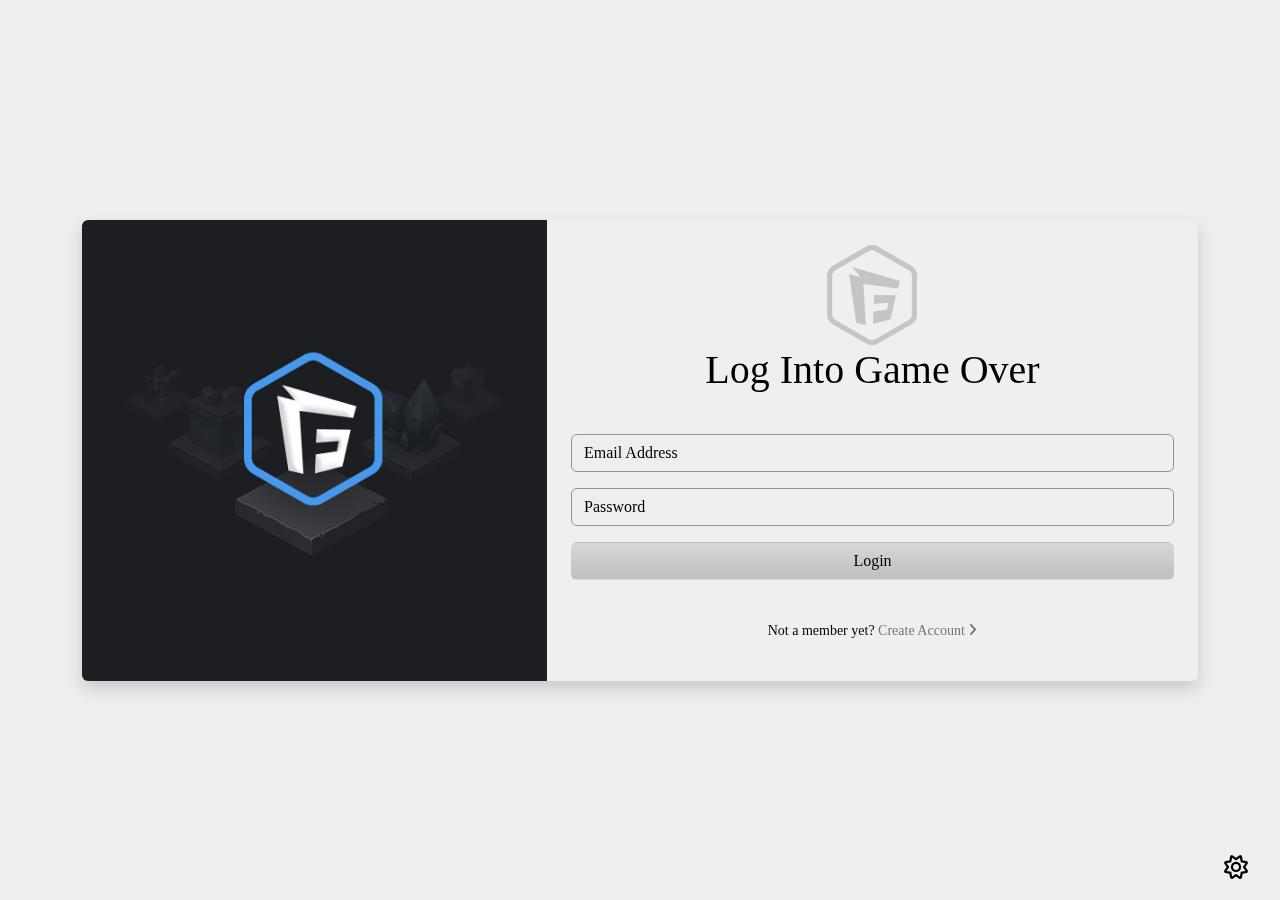
==== index.html @ 7eb98bf7 "html done" ====
<!DOCTYPE html>
<html lang="en" dir="ltr" data-theme="light">
  <head>
    <meta charset="UTF-8" />
    <meta name="viewport" content="width=device-width, initial-scale=1.0" />
    <meta http-equiv="X-UA-Compatible" content="ie=edge" />
    <meta name="description" content="Games website" />
    <meta name="keywords" content="Game Over , موقع العاب" />
    <meta name="author" content="Omar Samir" />
    <title>Login</title>
    <link rel="stylesheet" href="CSS/all.min.css" />
    <link rel="stylesheet" href="CSS/bootstrap.min.css" />
    <link rel="stylesheet" href="CSS/style.css" />
  </head>
  <body>
    <span class="position-fixed bottom-0 end-0 m-3 z-3">
      <i role="button" id="mode" class="fa-regular fa-sun fa-xl p-3"></i>
    </span>

    <main class="container login min-vh-100 hstack">
        <section class="login-area shadow w-100 rounded overflow-hidden">
           <div class="row g-0">
              <div class="col-lg-5 d-none d-md-block">
                 <div class="image"></div>
              </div>
              <div class="col-lg-7">
                 <div class="p-4">
                    <header class="text-center">
                       <img src="./assets/images/logo-sm.png" alt="game over logo" />
                       <h1>Log Into Game Over</h1>
                    </header>

                    <form class="row g-3 my-4" id="login">
                       <div class="col-12">
                          <div class="form-data">
                             <input type="email" id="email" class="form-control" placeholder="Email Address" />
                             <ul class="alert alert-danger p-0 invalid-feedback">
                                <li>Email Is Required</li>
                                <li>InValid Email Format</li>
                             </ul>
                          </div>
                       </div>
                       <div class="col-12">
                          <div class="form-data">
                             <input type="password" id="password" class="form-control" placeholder="Password" />
                             <ul class="alert alert-danger p-0 invalid-feedback">
                                <li>Password Is Required</li>
                                <li>Minimum eight characters, at least one letter and one number</li>
                             </ul>
                          </div>
                       </div>

                       <div class="col-12">
                          <button type="submit" class="btn w-100 main-btn" id="btnLogin">Login</button>
                          <p id="msg" class="text-center"></p>
                       </div>
                    </form>

                    <footer>
                       <p class="text-center small">
                          Not a member yet?
                          <a href="./register.html" class="link-secondary text-decoration-none" role="button"
                             >Create Account <i class="fa-solid fa-angle-right"></i
                          ></a>
                       </p>
                    </footer>
                 </div>
              </div>
           </div>
        </section>
     </main>
    <script src="JS/bootstrap.bundle.min.js"></script>
    <script src="JS/index.js"></script>
  </body>
</html>
---- CSS/style.css ----
/***** theme customize *****/
:root{
    --game-color: #4899EB;
}
[data-theme="dark"] {
    --main-color: #272b30;
    --second-color: #32383e;
    --color-text: #fff;
    --btn-main-color: #272729;
 }
 
 [data-theme="light"] {
    --main-color: #eeeeee;
    --second-color: #909396;
    --color-text: #000;
    --btn-main-color: linear-gradient(rgb(0 0 0 / 0.1), rgb(0 0 0 / 0.2));
 }
 
 .main-btn {
    background: var(--btn-main-color);
    color: var(--color-text);
 }
 
 .main-btn:hover {
    background-color:  var(--game-color);
 }
 
 .form-control,
 .form-control:focus {
    background-color: var(--main-color);
    color: var(--color-text);
    border-color: var(--second-color);
    
 }
 .form-control:focus-within {   
    border-color: var(--game-color);
    box-shadow: inset 0 1px 1px rgba(0, 0, 0, 0.075), 0 0 8px var(--game-color);
  }
 
 .form-control::placeholder {
    color: var(--color-text);
 }
 
 .badge-color {
    background-color: var(--second-color);
 }
 
 /***** End theme customize *****/
 
 /***** Global *****/
 @import url("https://fonts.googleapis.com/css2?family=Nerko+One&display=swap");
 @import url("https://fonts.googleapis.com/css2?family=Comfortaa:wght@300;500;700&display=swap");
 
 * {
    transition: background-color 0.5s, color 0.2s;
 }
 
 body {
    font-family: "Comfortaa", cursive;
    min-height: 100%;
    min-width: 100%;
    background-color: var(--main-color);
    color: var(--color-text);
 }
 
 h1,
 h2,
 h3,
 h4,
 h5,
 h6 {
    font-family: "Nerko One", cursive;
    color: var(--color-text) !important;
 }
 
 a,
 p,
 span {
    color: inherit !important;
 }
 
 ul {
    list-style-position: inside;
 }
 
 input[type="number"]::-webkit-inner-spin-button,
 input[type="number"]::-webkit-outer-spin-button {
    appearance: none;
    display: none;
 }
 
 .login .login-area,
 .register .register-area {
    background-color: rgb(255 255 255 / 0.1);
    backdrop-filter: blur(5px);
 }
 
 .nav-bg {
    background-color: var(--main-color);
 }
 
 .nav-item .nav-link.active,
 .nav-item .nav-link:hover {
    color: var(--game-color) !important;
    transition: color 0.5s;
 }

 .logout .nav-link:hover{
    color: #ff0000 !important;
    transition: color 0.5s;
 }
 
 ::-webkit-scrollbar {
    width: 0.625rem;
 }
 
 ::-webkit-scrollbar-track {
    background-color: var(--second-color);
 }
 
 ::-webkit-scrollbar-thumb {
    background-color: var(--main-color);
    border-radius: 50px;
    box-shadow: 0 0 5px rgb(0 0 0 / 0.5) inset;
 }
 /***** End Global *****/
 
 /***** Login *****/
 .login .image {
    background: url("../assets/images/login.jpg") center / cover no-repeat;
    min-height: 100%;
 }
 /***** End Login *****/
 
 /***** Register *****/
 
 .register .image {
    background: url("../assets/images/register.jpg") center / cover no-repeat;
    min-height: 100%;
 }
 /***** End Register *****/
 
 /***** Home *****/
 .home .card {
    filter: grayscale(0.7);
    transition: transform 0.5s, filter 0.5s 0.1s;
 }
 
 .home .card:hover {
    transform: scale(1.05);
    filter: grayscale(0);
 }
 /***** End Home *****/
 
 /***** Details *****/
 .details {
    background-color: #272729be;
 
    backdrop-filter: blur(4px);
 }
 /***** End Details *****/
 
 /***** Loader *****/
 .loading {
    position: fixed;
    z-index: 9999;
    inset: 0;
    background-color: #272b30e3;
    display: flex;
    justify-content: center;
    align-items: center;
 }
 .loader {
    width: 100px;
    height: 100px;
    border-radius: 50%;
    display: inline-block;
    border-top: 4px solid #fff;
    border-right: 4px solid transparent;
    box-sizing: border-box;
    animation: rotation 1s linear infinite;
    position: relative;
 }
 .loader::after {
    content: "";
    box-sizing: border-box;
    position: absolute;
    left: 0;
    top: 0;
    width: 100px;
    height: 100px;
    border-radius: 50%;
    border-left: 4px solid var(--game-color);
    border-bottom: 4px solid transparent;
    animation: rotation 0.5s linear infinite reverse;
 }
 @keyframes rotation {
    0% {
       transform: rotate(0deg);
    }
    100% {
       transform: rotate(360deg);
    }
 }
 /***** End Loader *****/
 
 .breadcrumb-item + .breadcrumb-item::before {
    color: var(--color-text);
 }
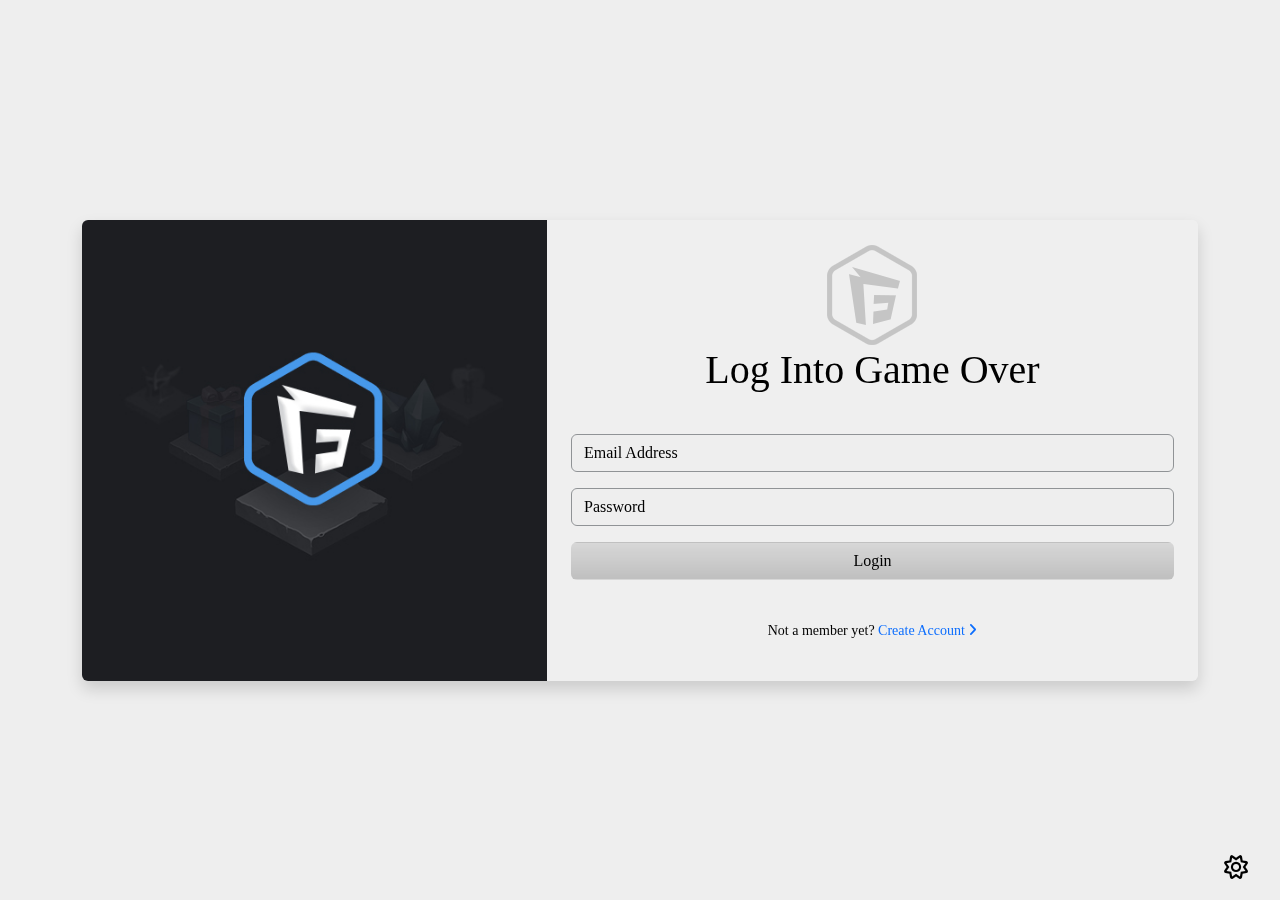
==== commit b09d541e: "register + login api done" ====
--- a/index.html
+++ b/index.html
@@ -34,32 +34,31 @@
                        <div class="col-12">
                           <div class="form-data">
                              <input type="email" id="email" class="form-control" placeholder="Email Address" />
-                             <ul class="alert alert-danger p-0 invalid-feedback">
-                                <li>Email Is Required</li>
-                                <li>InValid Email Format</li>
+                             <ul class="alert alert-danger p-2 invalid-feedback">
+                                <li>Email Is Required.</li>
+                                <li>Invalid Email Format.</li>
                              </ul>
                           </div>
                        </div>
                        <div class="col-12">
                           <div class="form-data">
                              <input type="password" id="password" class="form-control" placeholder="Password" />
-                             <ul class="alert alert-danger p-0 invalid-feedback">
+                             <ul class="alert alert-danger p-2 invalid-feedback">
                                 <li>Password Is Required</li>
-                                <li>Minimum eight characters, at least one letter and one number</li>
                              </ul>
                           </div>
                        </div>
 
                        <div class="col-12">
                           <button type="submit" class="btn w-100 main-btn" id="btnLogin">Login</button>
-                          <p id="msg" class="text-center"></p>
+                          <p id="msg" class="text-center text-capitalize mt-3"></p>
                        </div>
                     </form>
 
                     <footer>
                        <p class="text-center small">
                           Not a member yet?
-                          <a href="./register.html" class="link-secondary text-decoration-none" role="button"
+                          <a href="./register.html" class="link-primary text-decoration-none" role="button"
                              >Create Account <i class="fa-solid fa-angle-right"></i
                           ></a>
                        </p>
@@ -67,7 +66,11 @@
                  </div>
               </div>
            </div>
-        </section>
+         </section>
+           <div class="loading d-none">
+            <span class="loader"></span>
+         </div>
+        
      </main>
     <script src="JS/bootstrap.bundle.min.js"></script>
     <script src="JS/index.js"></script>
--- a/CSS/style.css
+++ b/CSS/style.css
@@ -81,6 +81,7 @@
  
  ul {
     list-style-position: inside;
+    
  }
  
  input[type="number"]::-webkit-inner-spin-button,
